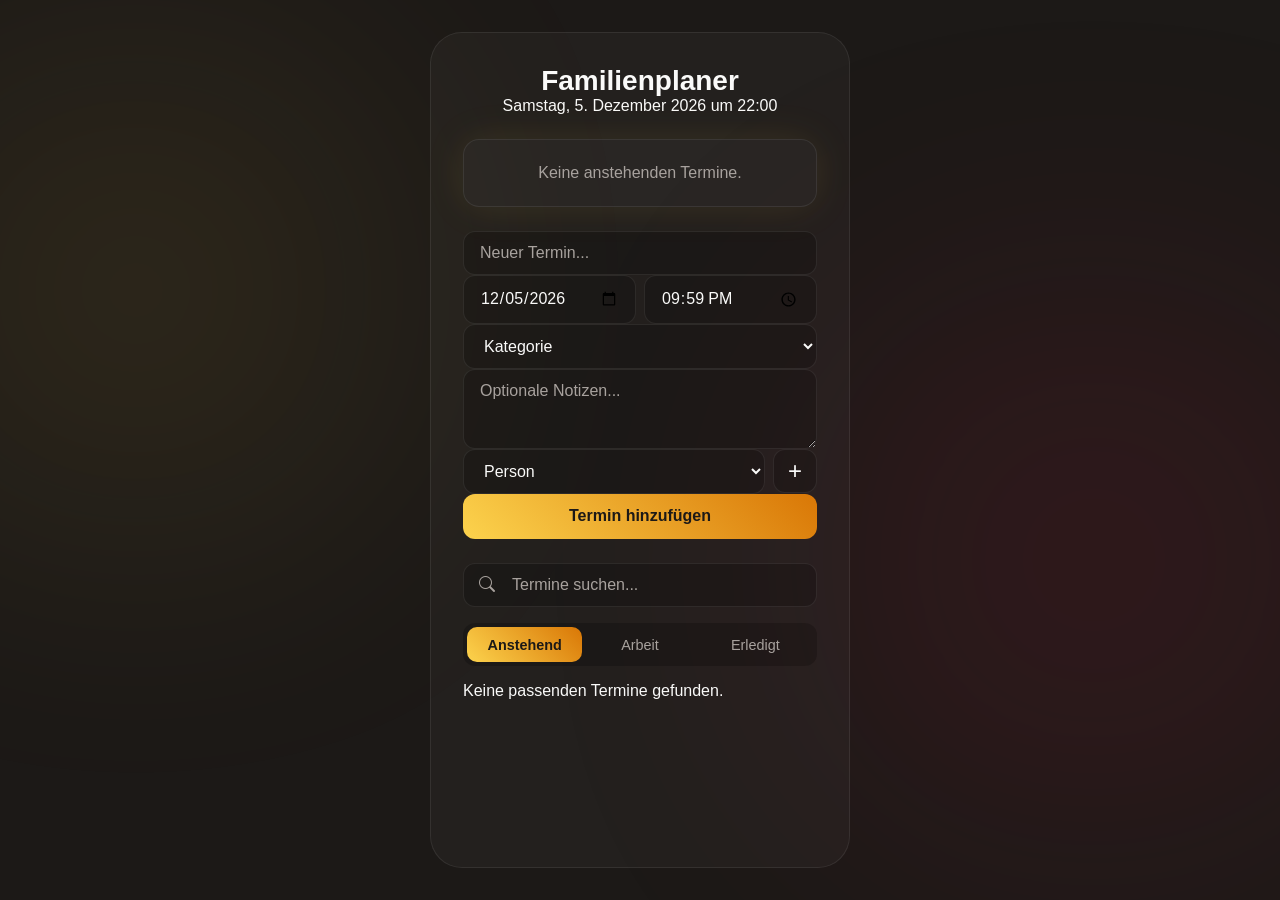
==== index.html @ 31a438f7 "Add updaet" ====
<!DOCTYPE html>
<html lang="de" dir="ltr">
<head>
    <meta charset="UTF-8">
    <meta name="viewport" content="width=device-width, initial-scale=1.0">
    <title>Familienplaner</title>
    <link rel="stylesheet" href="style.css">
    <link rel="preconnect" href="https://fonts.googleapis.com">
    <link rel="preconnect" href="https://fonts.gstatic.com" crossorigin>
    <link href="https://fonts.googleapis.com/css2?family=Almarai:wght@400;700&display=swap" rel="stylesheet">
    <link rel="manifest" href="manifest.json">
    <meta name="theme-color" content="#1c1917">
    <meta name="apple-mobile-web-app-title" content="Termine">
    <link rel="apple-touch-icon" sizes="180x180" href="icons/icon-180x180.png">
    <link rel="icon" sizes="192x192" href="icons/icon-192.png" type="image/png">
    <link rel="icon" sizes="512x512" href="icons/icon-512.png" type="image/png">
    <!-- Icons from Bootstrap Icons -->
    <link rel="stylesheet" href="https://cdn.jsdelivr.net/npm/bootstrap-icons@1.10.5/font/bootstrap-icons.css">
</head>
<body>
    <div class="blob-container">
        <div class="blob blob-gold"></div>
        <div class="blob blob-rose"></div>
    </div>

    <main class="container">
        <header>
            <h1>Familienplaner</h1>
            <div id="datetime"></div>
        </header>

        <section id="next-appointment-section" class="next-appointment-card">
            <!-- Next appointment will be dynamically inserted here -->
            <p>Keine anstehenden Termine.</p>
        </section>

        <section class="input-form-section">
            <form id="appointment-form">
                <div class="form-row">
                    <input type="text" id="appointment-title" placeholder="Neuer Termin..." required autocomplete="off">
                </div>
                <div class="form-row">
                    <input type="date" id="appointment-date" required>
                    <input type="time" id="appointment-time" required>
                </div>
                <div class="form-row">
                    <select id="appointment-category" required>
                        <option value="default" disabled selected>Kategorie</option>
                        <option value="doctor">Arzt</option>
                        <option value="school">Schule</option>
                        <option value="work">Arbeit</option>
                        <option value="leisure">Freizeit</option>
                        <option value="other">Sonstiges</option>
                    </select>
                </div>
                <div class="form-row">
                    <textarea id="appointment-notes" placeholder="Optionale Notizen..."></textarea>
                </div>
                <div class="form-row member-row">
                    <select id="family-member-select" required>
                        <option value="" disabled selected>Person</option>
                        <!-- Family members will be dynamically inserted here -->
                    </select>
                    <button type="button" id="add-member-btn" class="icon-btn">+</button>
                </div>
                <button type="submit" class="add-btn">Termin hinzufügen</button>
            </form>
            <form id="add-member-form" class="hidden">
                <input type="text" id="new-member-name" placeholder="Name der Person">
                <button type="submit">Hinzufügen</button>
                <button type="button" id="cancel-add-member">Abbrechen</button>
            </form>
        </section>

        <section class="list-section">
            <div class="search-wrapper">
                <i class="bi bi-search"></i>
                <input type="text" id="search-input" placeholder="Termine suchen..." autocomplete="off">
            </div>
            <div class="tabs">
                <button class="tab-btn active" data-tab="upcoming">Anstehend</button>
                <button class="tab-btn" data-tab="work">Arbeit</button>
                <button class="tab-btn" data-tab="completed">Erledigt</button>
            </div>
            <ul id="upcoming-list" class="appointment-list">
                <!-- Upcoming appointments will be dynamically inserted here -->
            </ul>
            <ul id="work-list" class="appointment-list hidden">
                <!-- Work appointments will be dynamically inserted here -->
            </ul>
            <ul id="completed-list" class="appointment-list hidden">
                <!-- Completed appointments will be dynamically inserted here -->
            </ul>
        </section>
    </main>

    <div id="appointment-details-modal" class="modal-overlay hidden">
        <div class="modal-content">
            <button id="modal-close-btn" class="modal-close-btn">&times;</button>
            <div id="modal-body">
                <!-- Appointment details will be injected here -->
            </div>
        </div>
    </div>

    <script src="app.js"></script>
</body>
</html>
---- style.css ----
:root {
    /* Color Palette */
    --background: #1c1917; /* Warm Charcoal / Stone 900 */
    --text-primary: #fafaf9; /* Cream White */
    --text-secondary: #a8a29e; /* Muted Stone */
    --glass-surface: rgba(255, 255, 255, 0.03);
    --glass-border: rgba(255, 255, 255, 0.08);
    --gold-start: #fcd34d;
    --gold-end: #d97706;
    --rose-color: #e11d48; /* Deep Rose for blob */

    /* Typography & Shapes */
    --font-family: 'Outfit', sans-serif;
    --main-radius: 32px;
    --inner-radius: 16px;
    --small-radius: 12px;
}

* {
    box-sizing: border-box;
    margin: 0;
    padding: 0;
}

body {
    font-family: var(--font-family);
    color: var(--text-primary);
    background-color: var(--background);
    display: flex;
    justify-content: center;
    align-items: flex-start;
    min-height: 100vh;
    padding: 2rem 1rem;
    overflow-x: hidden;
    direction: ltr;
}

/* Ambient Background Blobs */
.blob-container {
    position: fixed;
    top: 0;
    left: 0;
    width: 100%;
    height: 100%;
    z-index: -1;
    pointer-events: none;
    overflow: hidden;
}

.blob {
    position: absolute;
    border-radius: 50%;
    filter: blur(150px);
    opacity: 0.15;
    animation: move 30s infinite alternate;
}

.blob-gold {
    width: 400px;
    height: 400px;
    background: var(--gold-start);
    top: 10%;
    left: -5%;
    animation-delay: -5s;
}

.blob-rose {
    width: 500px;
    height: 500px;
    background: var(--rose-color);
    bottom: 10%;
    right: -5%;
    animation-delay: -15s;
}

@keyframes move {
    from {
        transform: translate(-100px, 50px) scale(1);
    }
    to {
        transform: translate(100px, -80px) scale(1.2);
    }
}

/* Main Container */
.container {
    width: 100%;
    max-width: 420px;
    height: calc(100vh - 4rem);
    background: var(--glass-surface);
    border: 1px solid var(--glass-border);
    border-radius: var(--main-radius);
    padding: 2rem;
    display: flex;
    flex-direction: column;
    gap: 1.5rem;
}

header {
    text-align: center;
}

header h1 {
    font-size: 1.75rem;
    font-weight: 700;
    color: var(--text-primary);
}

/* Next Appointment Card */
.next-appointment-card {
    background: var(--glass-surface);
    border: 1px solid var(--glass-border);
    border-radius: var(--inner-radius);
    padding: 1.5rem;
    text-align: center;
    box-shadow: 0 0 40px rgba(252, 211, 77, 0.1); /* Gold/Amber inner glow */
}

.next-appointment-card p {
    color: var(--text-secondary);
}

/* Input Form */
.input-form-section, .add-member-form {
    display: flex;
    flex-direction: column;
    gap: 1rem;
}

.form-row {
    display: flex;
    gap: 0.5rem;
}

input[type="text"],
input[type="date"],
input[type="time"],
select,
textarea {
    width: 100%;
    background: rgba(0, 0, 0, 0.2);
    border: 1px solid var(--glass-border);
    border-radius: var(--small-radius);
    padding: 0.75rem 1rem;
    color: var(--text-primary);
    font-family: var(--font-family);
    font-size: 1rem;
}

textarea {
    resize: vertical;
    min-height: 80px;
}

input::placeholder,
textarea::placeholder {
    color: var(--text-secondary);
}

input:focus, select:focus, textarea:focus {
    outline: none;
    border-color: var(--gold-start);
}

.member-row {
    align-items: center;
}

.icon-btn {
    flex-shrink: 0;
    width: 44px;
    height: 44px;
    border-radius: var(--small-radius);
    border: 1px solid var(--glass-border);
    background: rgba(0, 0, 0, 0.2);
    color: var(--text-primary);
    font-size: 1.5rem;
    cursor: pointer;
    transition: background 0.2s;
}

.icon-btn:hover {
    background: rgba(0, 0, 0, 0.4);
}

.add-btn {
    width: 100%;
    padding: 0.85rem;
    border: none;
    border-radius: var(--small-radius);
    background: linear-gradient(45deg, var(--gold-start), var(--gold-end));
    color: var(--background);
    font-family: var(--font-family);
    font-size: 1rem;
    font-weight: 700;
    cursor: pointer;
    transition: transform 0.2s;
}

.add-btn:hover {
    transform: scale(1.02);
}

#add-member-form {
    padding: 1rem;
    background: rgba(0,0,0,0.2);
    border-radius: var(--inner-radius);
}

/* Search Input */
.search-wrapper {
    position: relative;
    margin-bottom: 1rem;
}

.search-wrapper .bi-search {
    position: absolute;
    top: 50%;
    left: 1rem;
    transform: translateY(-50%);
    color: var(--text-secondary);
    pointer-events: none; /* Make icon non-interactive */
}

#search-input {
    padding-left: 3rem; /* Make space for the icon */
}

/* Tabs & Lists */
.tabs {
    display: flex;
    background: rgba(0, 0, 0, 0.2);
    border-radius: var(--small-radius);
    padding: 0.25rem;
}

.tab-btn {
    flex: 1;
    padding: 0.6rem;
    border: none;
    background: transparent;
    border-radius: 10px;
    color: var(--text-secondary);
    font-family: var(--font-family);
    font-size: 0.9rem;
    font-weight: 500;
    cursor: pointer;
    transition: all 0.3s;
}

.tab-btn.active {
    background: linear-gradient(45deg, var(--gold-start), var(--gold-end));
    color: var(--background);
    font-weight: 700;
}

.list-section {
    flex-grow: 1;
    display: flex;
    flex-direction: column;
    min-height: 0; /* Prevent flexbox overflow issues */
}

.appointment-list {
    list-style: none;
    padding: 0;
    margin-top: 1rem;
    display: flex;
    flex-direction: column;
    gap: 0.75rem;
    overflow-y: auto;
    padding-right: 0.5rem; /* Space for scrollbar */
}

/* Custom Scrollbar for Webkit Browsers */
.appointment-list::-webkit-scrollbar {
    width: 8px;
}

.appointment-list::-webkit-scrollbar-track {
    background: transparent;
}

.appointment-list::-webkit-scrollbar-thumb {
    background-color: var(--glass-border);
    border-radius: 10px;
}

.appointment-list::-webkit-scrollbar-thumb:hover {
    background-color: var(--text-secondary);
}

.appointment-item {
    display: flex;
    align-items: center;
    gap: 1rem;
    background: var(--glass-surface);
    border: 1px solid var(--glass-border);
    border-radius: var(--inner-radius);
    padding: 1rem;
}

.appointment-item .icon {
    font-size: 1.5rem;
    color: var(--gold-start);
}

.appointment-item .details {
    flex-grow: 1;
}

.appointment-item .title {
    font-weight: 700;
    color: var(--text-primary);
}

.appointment-item .meta {
    font-size: 0.85rem;
    color: var(--text-secondary);
}

.appointment-item .actions {
    display: flex;
    gap: 0.5rem;
}

.actions button {
    background: none;
    border: none;
    color: var(--text-secondary);
    font-size: 1.2rem;
    cursor: pointer;
    transition: color 0.2s;
}

.actions button:hover {
    color: var(--text-primary);
}

.actions .delete-btn:hover {
    color: var(--rose-color);
}

/* Modal Styles */
.modal-overlay {
    position: fixed;
    top: 0;
    left: 0;
    width: 100%;
    height: 100%;
    background: rgba(0, 0, 0, 0.6);
    display: flex;
    justify-content: center;
    align-items: center;
    z-index: 1000;
    backdrop-filter: blur(10px);
}

.modal-content {
    background: var(--glass-surface);
    border: 1px solid var(--glass-border);
    border-radius: var(--inner-radius);
    padding: 2rem;
    width: 90%;
    max-width: 400px;
    position: relative;
}

.modal-close-btn {
    position: absolute;
    top: 1rem;
    right: 1rem;
    background: none;
    border: none;
    color: var(--text-secondary);
    font-size: 1.8rem;
    line-height: 1;
    cursor: pointer;
}

#modal-body h3 {
    font-size: 1.5rem;
    margin-bottom: 1rem;
    color: var(--gold-start);
}

#modal-body p {
    margin-bottom: 0.75rem;
    color: var(--text-primary);
    line-height: 1.6;
}

#modal-body .meta-item {
    display: flex;
    align-items: center;
    gap: 0.75rem;
    margin-bottom: 0.5rem;
    color: var(--text-secondary);
}

#modal-body .meta-item i {
    color: var(--gold-start);
}


/* Utility Classes */
.hidden {
    display: none !important;
}
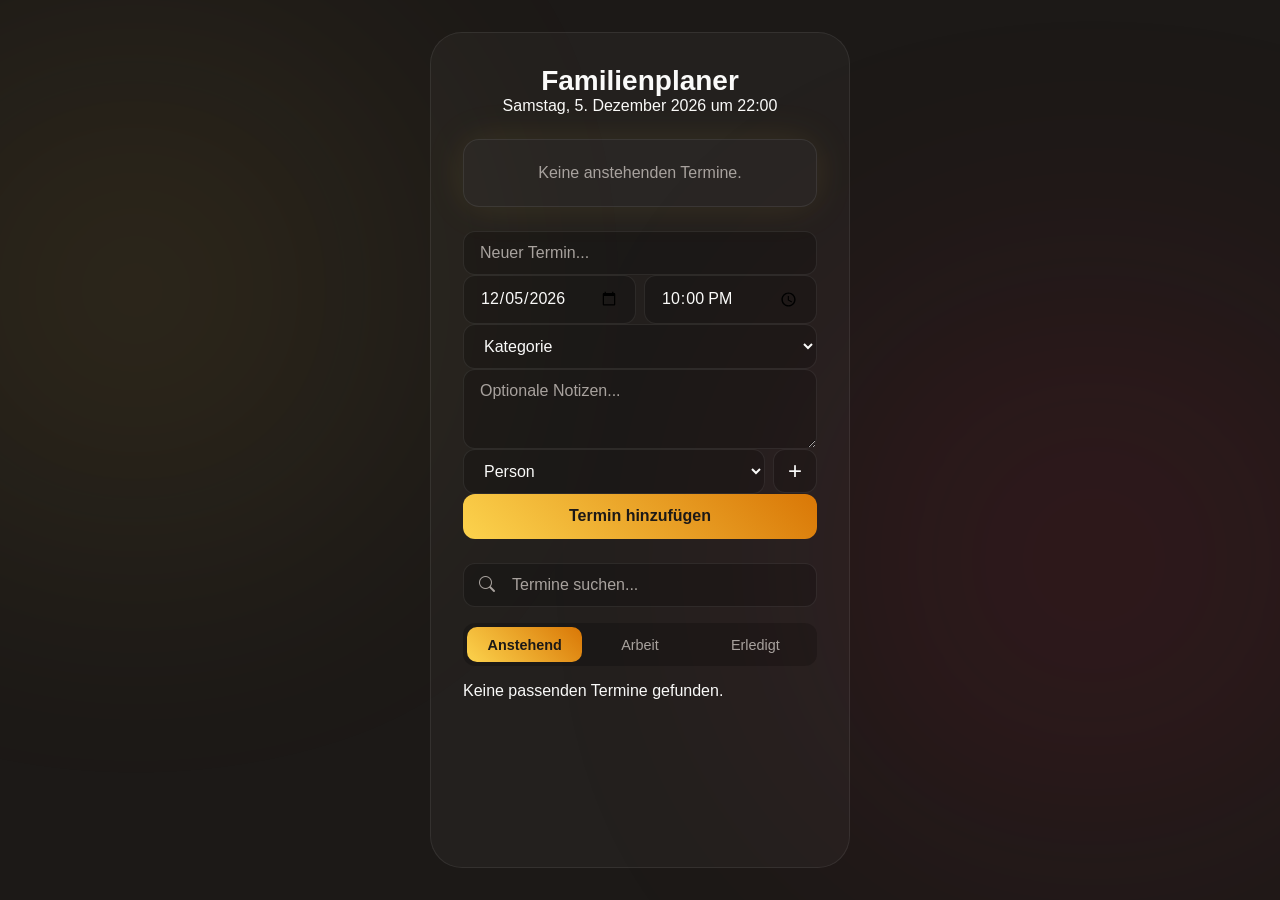
==== commit 082639bf: "updaet" ====
--- a/index.html
+++ b/index.html
@@ -100,6 +100,15 @@
             <div id="modal-body">
                 <!-- Appointment details will be injected here -->
             </div>
+            <div id="customer-details-section" class="hidden">
+              <h4>Kundeninformationen</h4>
+              <form id="customer-form">
+                  <input type="text" id="customer-name" placeholder="Kundenname" required>
+                  <input type="text" id="customer-address" placeholder="Adresse">
+                  <input type="tel" id="customer-phone" placeholder="Telefonnummer">
+                  <button type="submit">Speichern</button>
+              </form>
+          </div>
         </div>
     </div>
 
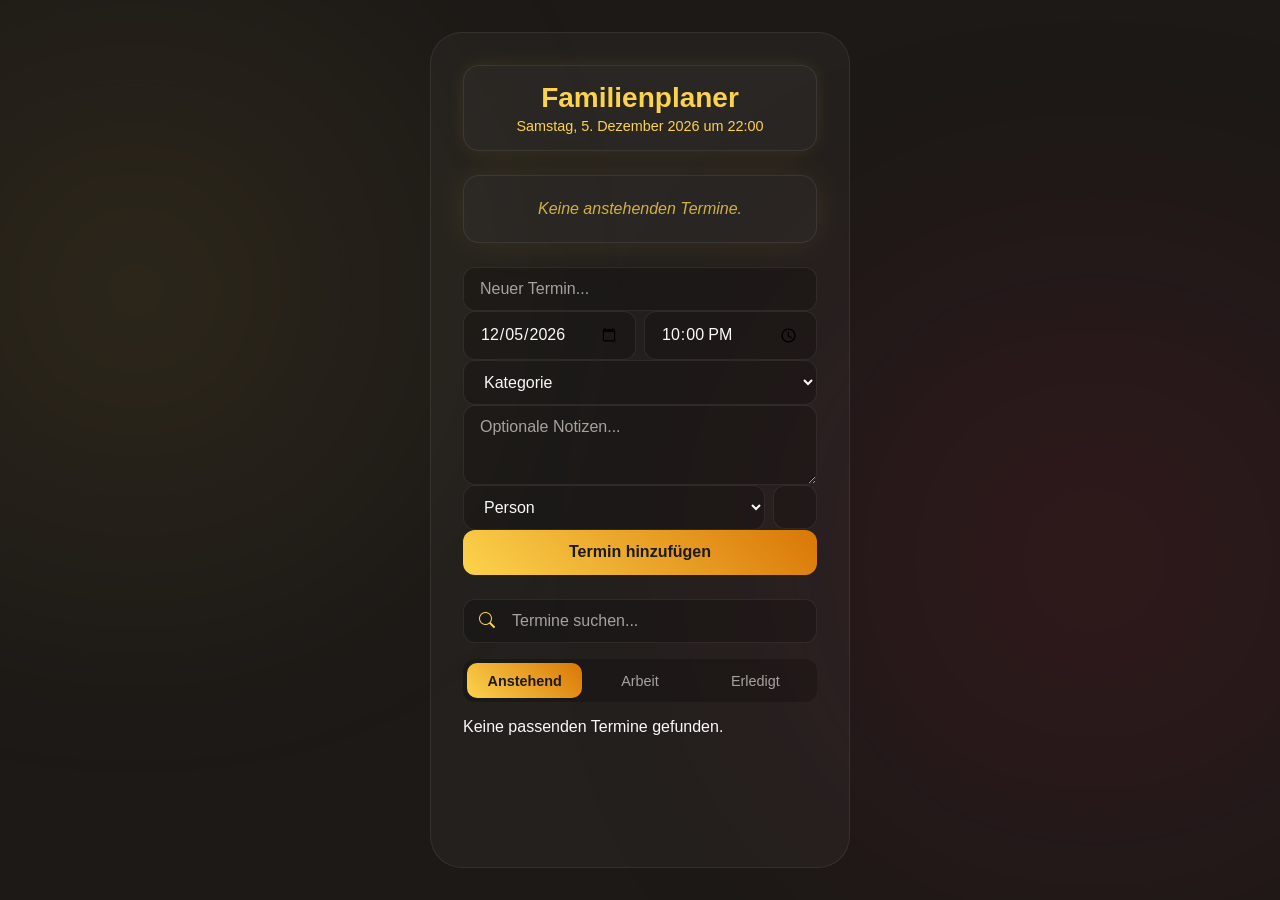
==== commit 31b33b24: "updaet" ====
--- a/index.html
+++ b/index.html
@@ -8,6 +8,7 @@
     <link rel="preconnect" href="https://fonts.googleapis.com">
     <link rel="preconnect" href="https://fonts.gstatic.com" crossorigin>
     <link href="https://fonts.googleapis.com/css2?family=Almarai:wght@400;700&display=swap" rel="stylesheet">
+    <link href="https://fonts.googleapis.com/css2?family=Great+Vibes&display=swap" rel="stylesheet">
     <link rel="manifest" href="manifest.json">
     <meta name="theme-color" content="#1c1917">
     <meta name="apple-mobile-web-app-title" content="Termine">
@@ -61,7 +62,21 @@
                         <option value="" disabled selected>Person</option>
                         <!-- Family members will be dynamically inserted here -->
                     </select>
-                    <button type="button" id="add-member-btn" class="icon-btn">+</button>
+                    <button type="button" id="add-member-btn" class="icon-btn"><img src="add.svg" alt="Add member"></button>
+                </div>
+                <div id="customer-details-section" class="hidden">
+                  <div class="form-row">
+                      <input type="text" id="customer-name" placeholder="الاسم">
+                  </div>
+                  <div class="form-row">
+                      <input type="text" id="customer-address" placeholder="العنوان">
+                  </div>
+                  <div class="form-row">
+                      <input type="tel" id="customer-phone" placeholder="الرقم">
+                  </div>
+                  <div class="form-row">
+                      <textarea id="customer-appointment-details" placeholder="تفاصيل الموعد"></textarea>
+                  </div>
                 </div>
                 <button type="submit" class="add-btn">Termin hinzufügen</button>
             </form>
@@ -96,19 +111,10 @@
 
     <div id="appointment-details-modal" class="modal-overlay hidden">
         <div class="modal-content">
-            <button id="modal-close-btn" class="modal-close-btn">&times;</button>
+            <button id="modal-close-btn" class="modal-close-btn"><img src="close.svg" alt="Close"></button>
             <div id="modal-body">
                 <!-- Appointment details will be injected here -->
             </div>
-            <div id="customer-details-section" class="hidden">
-              <h4>Kundeninformationen</h4>
-              <form id="customer-form">
-                  <input type="text" id="customer-name" placeholder="Kundenname" required>
-                  <input type="text" id="customer-address" placeholder="Adresse">
-                  <input type="tel" id="customer-phone" placeholder="Telefonnummer">
-                  <button type="submit">Speichern</button>
-              </form>
-          </div>
         </div>
     </div>
 
--- a/style.css
+++ b/style.css
@@ -98,12 +98,23 @@
 
 header {
     text-align: center;
+    background: var(--glass-surface);
+    border: 1px solid var(--glass-border);
+    border-radius: var(--inner-radius);
+    padding: 1rem;
+    box-shadow: 0 0 20px rgba(252, 211, 77, 0.1);
 }
 
 header h1 {
     font-size: 1.75rem;
     font-weight: 700;
-    color: var(--text-primary);
+    color: var(--gold-start);
+}
+
+#datetime {
+    color: var(--gold-start);
+    font-size: 0.9rem;
+    margin-top: 0.25rem;
 }
 
 /* Next Appointment Card */
@@ -114,10 +125,17 @@
     padding: 1.5rem;
     text-align: center;
     box-shadow: 0 0 40px rgba(252, 211, 77, 0.1); /* Gold/Amber inner glow */
+    font-style: italic;
+}
+
+.next-appointment-card h3 {
+    color: var(--gold-start);
+    margin-bottom: 0.5rem; /* Add some space below the title */
 }
 
 .next-appointment-card p {
-    color: var(--text-secondary);
+    color: var(--gold-start);
+    opacity: 0.8; /* Make it slightly less prominent */
 }
 
 /* Input Form */
@@ -173,7 +191,6 @@
     border-radius: var(--small-radius);
     border: 1px solid var(--glass-border);
     background: rgba(0, 0, 0, 0.2);
-    color: var(--text-primary);
     font-size: 1.5rem;
     cursor: pointer;
     transition: background 0.2s;
@@ -218,7 +235,7 @@
     top: 50%;
     left: 1rem;
     transform: translateY(-50%);
-    color: var(--text-secondary);
+    color: var(--gold-start);
     pointer-events: none; /* Make icon non-interactive */
 }
 
@@ -327,7 +344,7 @@
 .actions button {
     background: none;
     border: none;
-    color: var(--text-secondary);
+    color: var(--gold-start);
     font-size: 1.2rem;
     cursor: pointer;
     transition: color 0.2s;
@@ -372,7 +389,7 @@
     right: 1rem;
     background: none;
     border: none;
-    color: var(--text-secondary);
+    color: var(--gold-start);
     font-size: 1.8rem;
     line-height: 1;
     cursor: pointer;
@@ -402,6 +419,27 @@
     color: var(--gold-start);
 }
 
+#customer-details-section {
+    margin-top: 1rem;
+    padding: 1rem;
+    border: 1px solid var(--glass-border);
+    border-radius: var(--inner-radius);
+    display: flex;
+    flex-direction: column;
+    gap: 1rem;
+}
+
+.customer-details-modal {
+    margin-top: 1.5rem;
+    padding-top: 1rem;
+    border-top: 1px solid var(--glass-border);
+}
+
+.customer-details-modal h4 {
+    color: var(--gold-start);
+    margin-bottom: 1rem;
+}
+
 
 /* Utility Classes */
 .hidden {
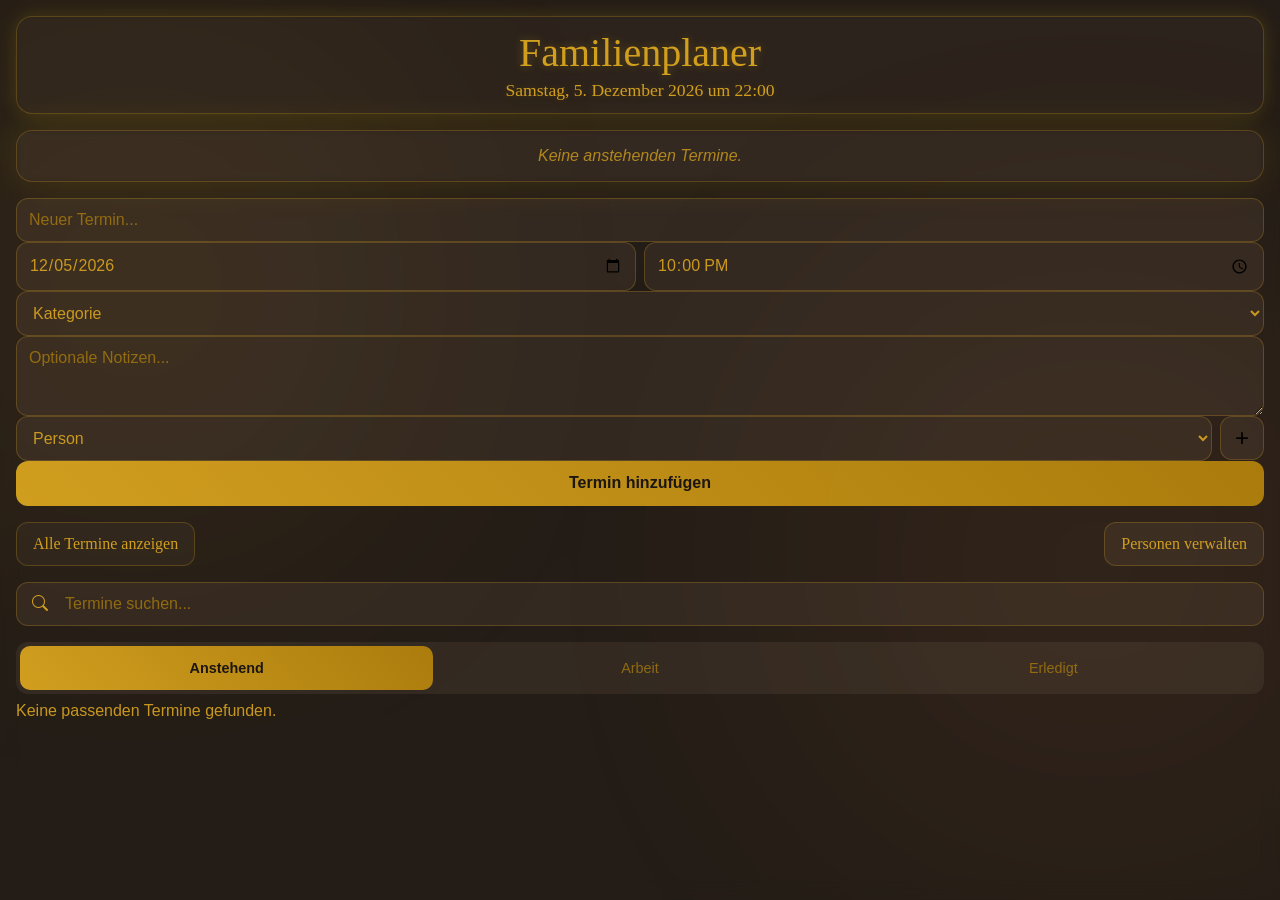
==== commit 891a6970: "Update SVG icons and related CSS styles" ====
--- a/index.html
+++ b/index.html
@@ -59,35 +59,52 @@
                 </div>
                 <div class="form-row member-row">
                     <select id="family-member-select" required>
-                        <option value="" disabled selected>Person</option>
+                        <option value="" disabled selected>Person auswählen</option>
                         <!-- Family members will be dynamically inserted here -->
                     </select>
-                    <button type="button" id="add-member-btn" class="icon-btn"><img src="add.svg" alt="Add member"></button>
+                    <button type="button" id="add-member-btn" class="icon-btn">+</button>
                 </div>
+
                 <div id="customer-details-section" class="hidden">
                   <div class="form-row">
-                      <input type="text" id="customer-name" placeholder="الاسم">
+                      <input type="text" id="customer-name" placeholder="Name">
                   </div>
                   <div class="form-row">
-                      <input type="text" id="customer-address" placeholder="العنوان">
+                      <input type="text" id="customer-address" placeholder="Adresse">
                   </div>
                   <div class="form-row">
-                      <input type="tel" id="customer-phone" placeholder="الرقم">
+                      <input type="tel" id="customer-phone" placeholder="Telefonnummer">
                   </div>
                   <div class="form-row">
-                      <textarea id="customer-appointment-details" placeholder="تفاصيل الموعد"></textarea>
+                      <textarea id="customer-appointment-details" placeholder="Termindetails"></textarea>
                   </div>
                 </div>
                 <button type="submit" class="add-btn">Termin hinzufügen</button>
             </form>
+            
             <form id="add-member-form" class="hidden">
-                <input type="text" id="new-member-name" placeholder="Name der Person">
-                <button type="submit">Hinzufügen</button>
-                <button type="button" id="cancel-add-member">Abbrechen</button>
+                <input type="text" id="new-member-name" placeholder="Name der Person" required>
+                <div class="form-row">
+                    <button type="submit" class="add-btn">Person hinzufügen</button>
+                    <button type="button" id="cancel-add-member" class="add-btn" style="background: var(--brown-glass); color: var(--text-primary);">Abbrechen</button>
+                </div>
             </form>
+            
+            <div id="members-list" class="members-list hidden">
+                <h3>Personen verwalten</h3>
+                <div id="members-container">
+                    <!-- Members will be dynamically inserted here -->
+                </div>
+                <button type="button" id="manage-members-btn" class="add-btn" style="background: var(--brown-glass); color: var(--text-primary); margin-top: 0.5rem;">Schließen</button>
+            </div>
+
         </section>
 
         <section class="list-section">
+            <div style="display: flex; justify-content: space-between; align-items: center; margin-bottom: 1rem; gap: 0.5rem;">
+                <a href="appointments.html" class="nav-btn">Alle Termine anzeigen</a>
+                <button id="show-members-btn" class="nav-btn" style="background: var(--brown-glass);">Personen verwalten</button>
+            </div>
             <div class="search-wrapper">
                 <i class="bi bi-search"></i>
                 <input type="text" id="search-input" placeholder="Termine suchen..." autocomplete="off">
@@ -118,6 +135,8 @@
         </div>
     </div>
 
+    <script src="navigation.js"></script>
+    <script src="members.js"></script>
     <script src="app.js"></script>
 </body>
 </html>
--- a/style.css
+++ b/style.css
@@ -1,13 +1,14 @@
 :root {
-    /* Color Palette */
-    --background: #1c1917; /* Warm Charcoal / Stone 900 */
-    --text-primary: #fafaf9; /* Cream White */
-    --text-secondary: #a8a29e; /* Muted Stone */
-    --glass-surface: rgba(255, 255, 255, 0.03);
-    --glass-border: rgba(255, 255, 255, 0.08);
-    --gold-start: #fcd34d;
-    --gold-end: #d97706;
-    --rose-color: #e11d48; /* Deep Rose for blob */
+    /* Color Palette - Calm Brown & Darker Golden Glass */
+    --background: #1c1612; /* Soft Dark Brown */
+    --text-primary: rgba(218, 165, 32, 0.9); /* Darker Golden Glass Text */
+    --text-secondary: rgba(184, 134, 11, 0.7); /* Dark Golden Rod Glass */
+    --glass-surface: rgba(139, 117, 93, 0.08); /* Calm Brown Glass */
+    --glass-border: rgba(218, 165, 32, 0.25); /* Darker Golden Border */
+    --gold-start: rgba(218, 165, 32, 0.95); /* Darker Golden Glass */
+    --gold-end: rgba(184, 134, 11, 0.9); /* Dark Golden Rod Glass */
+    --brown-glass: rgba(139, 117, 93, 0.15); /* Soft Brown Glass */
+    --rose-color: rgba(205, 133, 63, 0.8); /* Peru Glass */
 
     /* Typography & Shapes */
     --font-family: 'Outfit', sans-serif;
@@ -26,13 +27,22 @@
     font-family: var(--font-family);
     color: var(--text-primary);
     background-color: var(--background);
-    display: flex;
-    justify-content: center;
-    align-items: flex-start;
-    min-height: 100vh;
-    padding: 2rem 1rem;
-    overflow-x: hidden;
+    margin: 0;
+    padding: 0;
+    width: 100vw;
+    height: 100vh;
+    height: 100dvh; /* Dynamic viewport height */
+    overflow: hidden;
     direction: ltr;
+    position: fixed;
+    top: 0;
+    left: 0;
+    -webkit-user-select: none;
+    user-select: none;
+    -webkit-touch-callout: none;
+    -webkit-tap-highlight-color: transparent;
+    -webkit-font-smoothing: antialiased;
+    -moz-osx-font-smoothing: grayscale;
 }
 
 /* Ambient Background Blobs */
@@ -82,18 +92,28 @@
     }
 }
 
-/* Main Container */
+/* Main Container - Mobile Home Screen Optimized */
 .container {
-    width: 100%;
-    max-width: 420px;
-    height: calc(100vh - 4rem);
+    width: 100vw;
+    height: 100vh;
+    height: 100dvh; /* Dynamic viewport height for mobile */
     background: var(--glass-surface);
-    border: 1px solid var(--glass-border);
-    border-radius: var(--main-radius);
-    padding: 2rem;
+    border: none;
+    border-radius: 0;
+    padding: env(safe-area-inset-top, 1rem) 1rem env(safe-area-inset-bottom, 1rem) 1rem;
     display: flex;
     flex-direction: column;
-    gap: 1.5rem;
+    gap: 1rem;
+    backdrop-filter: blur(10px);
+    position: fixed;
+    top: 0;
+    left: 0;
+    overflow: hidden;
+    box-sizing: border-box;
+    -webkit-user-select: none;
+    user-select: none;
+    -webkit-touch-callout: none;
+    -webkit-tap-highlight-color: transparent;
 }
 
 header {
@@ -101,20 +121,44 @@
     background: var(--glass-surface);
     border: 1px solid var(--glass-border);
     border-radius: var(--inner-radius);
-    padding: 1rem;
-    box-shadow: 0 0 20px rgba(252, 211, 77, 0.1);
+    padding: 0.75rem;
+    box-shadow: 0 0 20px rgba(255, 215, 0, 0.15);
+    position: relative;
+    flex-shrink: 0;
+}
+
+.back-btn {
+    position: absolute;
+    left: 1rem;
+    top: 50%;
+    transform: translateY(-50%);
+    background: none;
+    border: none;
+    color: var(--gold-start);
+    font-size: 1.5rem;
+    cursor: pointer;
+    transition: color 0.2s;
+}
+
+.back-btn:hover {
+    color: var(--text-primary);
 }
 
 header h1 {
-    font-size: 1.75rem;
-    font-weight: 700;
-    color: var(--gold-start);
+    font-family: "Bickham Script Pro", 'Great Vibes', cursive;
+    font-size: clamp(1.8rem, 5vw, 2.5rem);
+    font-weight: 400;
+    color: var(--gold-start);
+    text-shadow: 0 0 10px rgba(218, 165, 32, 0.3);
+    margin: 0;
 }
 
 #datetime {
-    color: var(--gold-start);
-    font-size: 0.9rem;
+    font-family: 'Great Vibes', cursive;
+    color: var(--gold-start);
+    font-size: clamp(0.9rem, 3vw, 1.1rem);
     margin-top: 0.25rem;
+    text-shadow: 0 0 8px rgba(218, 165, 32, 0.2);
 }
 
 /* Next Appointment Card */
@@ -122,15 +166,49 @@
     background: var(--glass-surface);
     border: 1px solid var(--glass-border);
     border-radius: var(--inner-radius);
-    padding: 1.5rem;
+    padding: 1rem;
     text-align: center;
-    box-shadow: 0 0 40px rgba(252, 211, 77, 0.1); /* Gold/Amber inner glow */
+    box-shadow: 0 0 40px rgba(255, 215, 0, 0.12);
     font-style: italic;
+    backdrop-filter: blur(5px);
+    cursor: pointer;
+    transition: transform 0.2s;
+    flex-shrink: 0;
+}
+
+.next-appointment-card:hover {
+    transform: scale(1.02);
+}
+
+/* Navigation Button */
+.nav-btn {
+    background: var(--glass-surface);
+    border: 1px solid var(--glass-border);
+    border-radius: var(--small-radius);
+    padding: 0.75rem 1rem;
+    color: var(--gold-start);
+    font-family: "Bickham Script Pro", 'Great Vibes', cursive;
+    font-size: 1rem;
+    cursor: pointer;
+    transition: all 0.2s;
+    text-decoration: none;
+    display: inline-block;
+    text-align: center;
+}
+
+.nav-btn:hover {
+    background: var(--brown-glass);
+    transform: scale(1.02);
+}
+
+.next-appointment-card:hover {
+    transform: scale(1.02);
 }
 
 .next-appointment-card h3 {
     color: var(--gold-start);
     margin-bottom: 0.5rem; /* Add some space below the title */
+    text-shadow: 0 0 8px rgba(218, 165, 32, 0.2);
 }
 
 .next-appointment-card p {
@@ -142,7 +220,8 @@
 .input-form-section, .add-member-form {
     display: flex;
     flex-direction: column;
-    gap: 1rem;
+    gap: 0.75rem;
+    flex-shrink: 0;
 }
 
 .form-row {
@@ -156,13 +235,14 @@
 select,
 textarea {
     width: 100%;
-    background: rgba(0, 0, 0, 0.2);
+    background: var(--brown-glass);
     border: 1px solid var(--glass-border);
     border-radius: var(--small-radius);
-    padding: 0.75rem 1rem;
+    padding: 0.75rem;
     color: var(--text-primary);
     font-family: var(--font-family);
-    font-size: 1rem;
+    font-size: clamp(0.9rem, 4vw, 1rem);
+    box-sizing: border-box;
 }
 
 textarea {
@@ -180,25 +260,7 @@
     border-color: var(--gold-start);
 }
 
-.member-row {
-    align-items: center;
-}
-
-.icon-btn {
-    flex-shrink: 0;
-    width: 44px;
-    height: 44px;
-    border-radius: var(--small-radius);
-    border: 1px solid var(--glass-border);
-    background: rgba(0, 0, 0, 0.2);
-    font-size: 1.5rem;
-    cursor: pointer;
-    transition: background 0.2s;
-}
-
-.icon-btn:hover {
-    background: rgba(0, 0, 0, 0.4);
-}
+
 
 .add-btn {
     width: 100%;
@@ -218,11 +280,100 @@
     transform: scale(1.02);
 }
 
+/* Member Management */
+.member-row {
+    align-items: center;
+}
+
+.icon-btn {
+    flex-shrink: 0;
+    width: 44px;
+    height: 44px;
+    border-radius: var(--small-radius);
+    border: 1px solid var(--glass-border);
+    background: var(--brown-glass);
+    font-size: 1.5rem;
+    cursor: pointer;
+    transition: background 0.2s;
+    display: flex;
+    align-items: center;
+    justify-content: center;
+}
+
+.icon-btn:hover {
+    background: rgba(139, 117, 93, 0.4);
+    box-shadow: 0 0 10px rgba(218, 165, 32, 0.1);
+}
+
 #add-member-form {
     padding: 1rem;
-    background: rgba(0,0,0,0.2);
+    background: var(--brown-glass);
     border-radius: var(--inner-radius);
-}
+    margin-top: 0.5rem;
+}
+
+.members-list {
+    background: var(--glass-surface);
+    border: 1px solid var(--glass-border);
+    border-radius: var(--inner-radius);
+    padding: 1rem;
+    margin-top: 1rem;
+}
+
+.members-list h3 {
+    color: var(--gold-start);
+    font-family: "Bickham Script Pro", 'Great Vibes', cursive;
+    font-size: 1.2rem;
+    margin-bottom: 0.75rem;
+    text-shadow: 0 0 5px rgba(218, 165, 32, 0.15);
+}
+
+.member-item {
+    display: flex;
+    align-items: center;
+    justify-content: space-between;
+    padding: 0.5rem;
+    margin-bottom: 0.5rem;
+    background: rgba(218, 165, 32, 0.05);
+    border-radius: var(--small-radius);
+    transition: background 0.2s;
+}
+
+.member-item:hover {
+    background: rgba(218, 165, 32, 0.1);
+}
+
+.member-name {
+    color: var(--text-primary);
+    font-weight: 500;
+}
+
+.member-actions {
+    display: flex;
+    gap: 0.25rem;
+}
+
+.member-actions button {
+    background: none;
+    border: none;
+    color: var(--gold-start);
+    font-size: 1rem;
+    cursor: pointer;
+    padding: 0.25rem;
+    border-radius: 4px;
+    transition: all 0.2s;
+}
+
+.member-actions button:hover {
+    background: var(--brown-glass);
+    color: var(--text-primary);
+}
+
+.member-actions .delete-btn:hover {
+    color: var(--rose-color);
+}
+
+
 
 /* Search Input */
 .search-wrapper {
@@ -246,23 +397,27 @@
 /* Tabs & Lists */
 .tabs {
     display: flex;
-    background: rgba(0, 0, 0, 0.2);
+    background: var(--brown-glass);
     border-radius: var(--small-radius);
     padding: 0.25rem;
-}
+    flex-shrink: 0;
+}
+
+
 
 .tab-btn {
     flex: 1;
-    padding: 0.6rem;
+    padding: 0.75rem 0.5rem;
     border: none;
     background: transparent;
     border-radius: 10px;
     color: var(--text-secondary);
     font-family: var(--font-family);
-    font-size: 0.9rem;
+    font-size: clamp(0.8rem, 3.5vw, 0.9rem);
     font-weight: 500;
     cursor: pointer;
     transition: all 0.3s;
+    min-height: 44px;
 }
 
 .tab-btn.active {
@@ -272,21 +427,30 @@
 }
 
 .list-section {
-    flex-grow: 1;
+    flex: 1;
     display: flex;
     flex-direction: column;
-    min-height: 0; /* Prevent flexbox overflow issues */
+    min-height: 0;
+    overflow: hidden;
+}
+
+
+
+.list-section.full-height {
+    flex: 1;
+    height: auto;
 }
 
 .appointment-list {
     list-style: none;
     padding: 0;
-    margin-top: 1rem;
+    margin: 0.5rem 0 0 0;
     display: flex;
     flex-direction: column;
-    gap: 0.75rem;
+    gap: 0.5rem;
     overflow-y: auto;
-    padding-right: 0.5rem; /* Space for scrollbar */
+    flex: 1;
+    -webkit-overflow-scrolling: touch;
 }
 
 /* Custom Scrollbar for Webkit Browsers */
@@ -310,11 +474,12 @@
 .appointment-item {
     display: flex;
     align-items: center;
-    gap: 1rem;
+    gap: 0.75rem;
     background: var(--glass-surface);
     border: 1px solid var(--glass-border);
     border-radius: var(--inner-radius);
-    padding: 1rem;
+    padding: 0.75rem;
+    min-height: 60px;
 }
 
 .appointment-item .icon {
@@ -327,8 +492,11 @@
 }
 
 .appointment-item .title {
-    font-weight: 700;
-    color: var(--text-primary);
+    font-family: "Bickham Script Pro", 'Great Vibes', cursive;
+    font-weight: 400;
+    font-size: 1rem;
+    color: var(--text-primary);
+    text-shadow: 0 0 5px rgba(218, 165, 32, 0.15);
 }
 
 .appointment-item .meta {
@@ -399,6 +567,7 @@
     font-size: 1.5rem;
     margin-bottom: 1rem;
     color: var(--gold-start);
+    text-shadow: 0 0 8px rgba(255, 215, 0, 0.2);
 }
 
 #modal-body p {
@@ -441,6 +610,42 @@
 }
 
 
+/* Mobile Home Screen & PWA Optimizations */
+@media (display-mode: standalone) {
+    body {
+        padding-top: env(safe-area-inset-top);
+        padding-bottom: env(safe-area-inset-bottom);
+    }
+}
+
+/* Prevent zoom on inputs */
+input, select, textarea {
+    font-size: 16px !important;
+}
+
+/* Touch optimizations */
+* {
+    -webkit-tap-highlight-color: transparent;
+    -webkit-touch-callout: none;
+}
+
+button, .icon-btn, .tab-btn, .add-btn {
+    -webkit-tap-highlight-color: rgba(255, 215, 0, 0.1);
+    touch-action: manipulation;
+}
+
+/* Prevent pull-to-refresh */
+body {
+    overscroll-behavior: none;
+}
+
+/* Status bar styling for iOS */
+@supports (-webkit-appearance: none) {
+    .container {
+        padding-top: max(env(safe-area-inset-top), 1rem);
+    }
+}
+
 /* Utility Classes */
 .hidden {
     display: none !important;
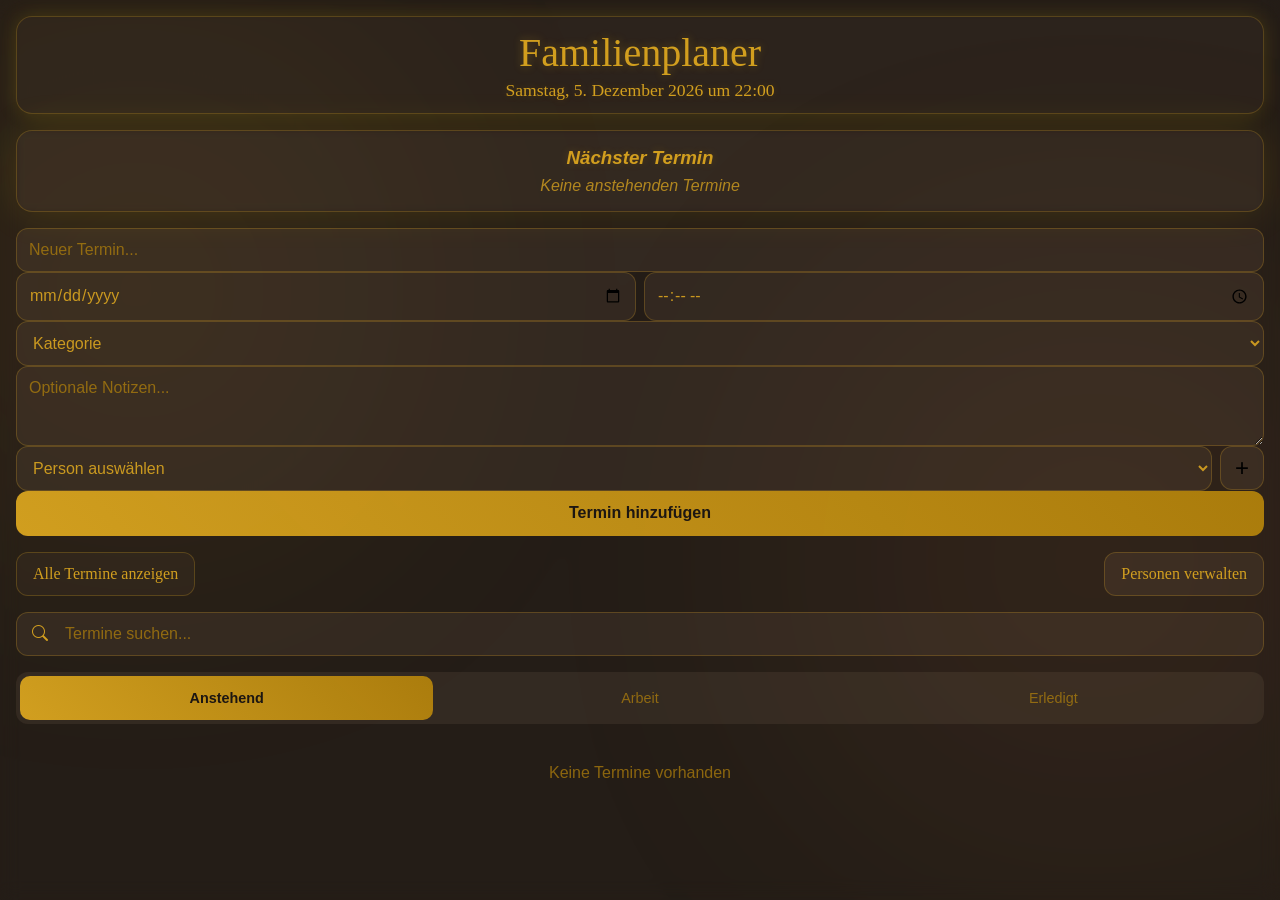
==== commit 68cef791: "update features" ====
--- a/index.html
+++ b/index.html
@@ -13,8 +13,9 @@
     <meta name="theme-color" content="#1c1917">
     <meta name="apple-mobile-web-app-title" content="Termine">
     <link rel="apple-touch-icon" sizes="180x180" href="icons/icon-180x180.png">
-    <link rel="icon" sizes="192x192" href="icons/icon-192.png" type="image/png">
-    <link rel="icon" sizes="512x512" href="icons/icon-512.png" type="image/png">
+    <link rel="icon" sizes="192x192" href="icons/icon-192x192.png" type="image/png">
+    <link rel="icon" sizes="512x512" href="icons/icon-512x512.png" type="image/png">
+    <link rel="shortcut icon" href="icons/icon-192x192.png">
     <!-- Icons from Bootstrap Icons -->
     <link rel="stylesheet" href="https://cdn.jsdelivr.net/npm/bootstrap-icons@1.10.5/font/bootstrap-icons.css">
 </head>
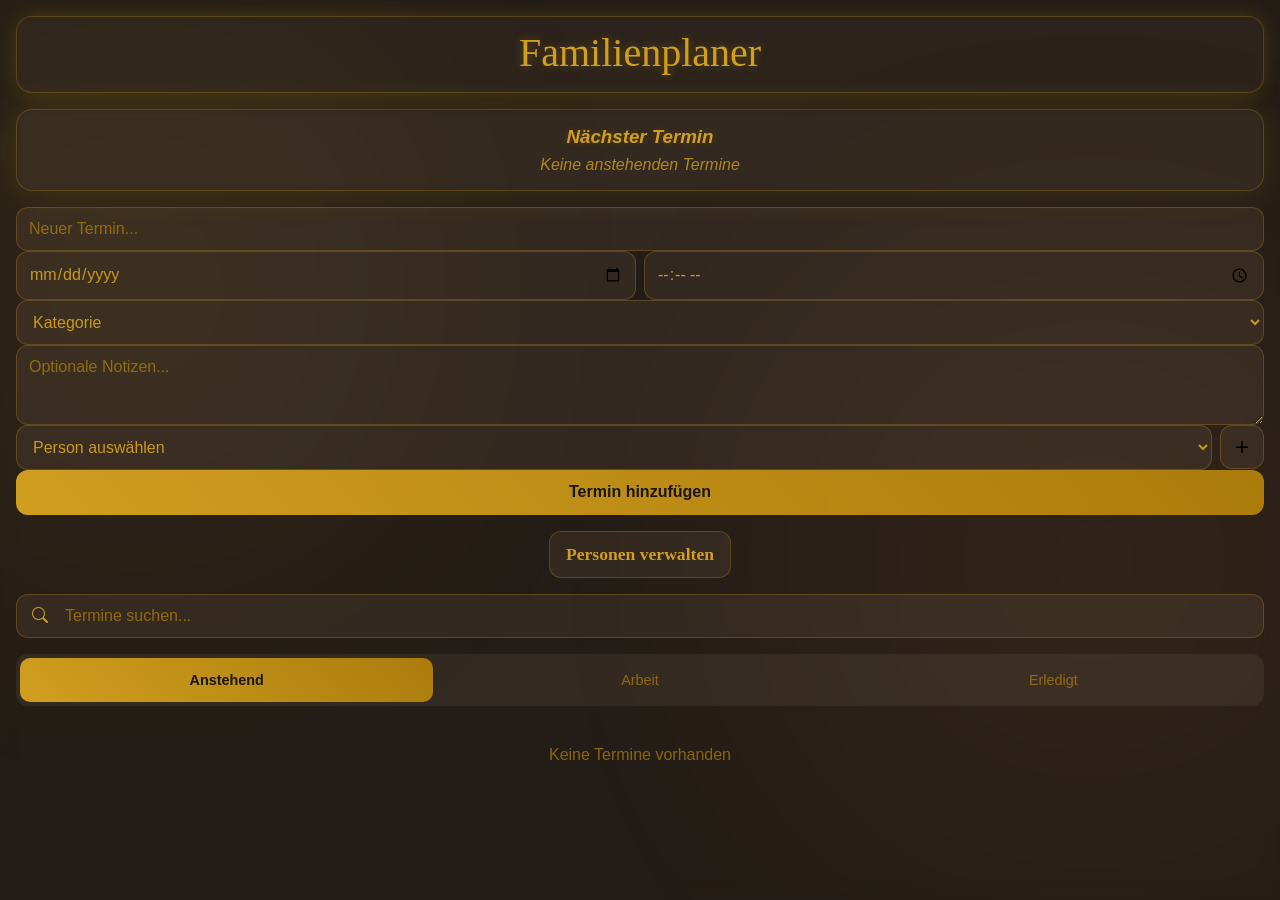
==== commit dfee1cc2: "up" ====
--- a/index.html
+++ b/index.html
@@ -10,12 +10,12 @@
     <link href="https://fonts.googleapis.com/css2?family=Almarai:wght@400;700&display=swap" rel="stylesheet">
     <link href="https://fonts.googleapis.com/css2?family=Great+Vibes&display=swap" rel="stylesheet">
     <link rel="manifest" href="manifest.json">
-    <meta name="theme-color" content="#1c1917">
+    <meta name="theme-color" content="#daa520">
     <meta name="apple-mobile-web-app-title" content="Termine">
-    <link rel="apple-touch-icon" sizes="180x180" href="icons/icon-180x180.png">
-    <link rel="icon" sizes="192x192" href="icons/icon-192x192.png" type="image/png">
-    <link rel="icon" sizes="512x512" href="icons/icon-512x512.png" type="image/png">
-    <link rel="shortcut icon" href="icons/icon-192x192.png">
+    <link rel="apple-touch-icon" sizes="180x180" href="./icons/icon-180x180.png">
+    <link rel="icon" sizes="192x192" href="./icons/icon-192x192.png" type="image/png">
+    <link rel="icon" sizes="512x512" href="./icons/icon-512x512.png" type="image/png">
+    <link rel="shortcut icon" href="./icons/icon-192x192.png">
     <!-- Icons from Bootstrap Icons -->
     <link rel="stylesheet" href="https://cdn.jsdelivr.net/npm/bootstrap-icons@1.10.5/font/bootstrap-icons.css">
 </head>
@@ -66,19 +66,16 @@
                     <button type="button" id="add-member-btn" class="icon-btn">+</button>
                 </div>
 
-                <div id="customer-details-section" class="hidden">
-                  <div class="form-row">
-                      <input type="text" id="customer-name" placeholder="Name">
-                  </div>
-                  <div class="form-row">
-                      <input type="text" id="customer-address" placeholder="Adresse">
-                  </div>
-                  <div class="form-row">
-                      <input type="tel" id="customer-phone" placeholder="Telefonnummer">
-                  </div>
-                  <div class="form-row">
-                      <textarea id="customer-appointment-details" placeholder="Termindetails"></textarea>
-                  </div>
+                <div id="work-details" class="work-details hidden">
+                    <div class="form-row">
+                        <input type="text" id="customer-name" placeholder="Kundenname" autocomplete="off">
+                    </div>
+                    <div class="form-row">
+                        <input type="tel" id="customer-phone" placeholder="Telefonnummer" autocomplete="off">
+                    </div>
+                    <div class="form-row">
+                        <input type="text" id="customer-address" placeholder="Adresse" autocomplete="off">
+                    </div>
                 </div>
                 <button type="submit" class="add-btn">Termin hinzufügen</button>
             </form>
@@ -102,9 +99,8 @@
         </section>
 
         <section class="list-section">
-            <div style="display: flex; justify-content: space-between; align-items: center; margin-bottom: 1rem; gap: 0.5rem;">
-                <a href="appointments.html" class="nav-btn">Alle Termine anzeigen</a>
-                <button id="show-members-btn" class="nav-btn" style="background: var(--brown-glass);">Personen verwalten</button>
+            <div style="display: flex; justify-content: center; align-items: center; margin-bottom: 1rem; gap: 0.5rem;">
+                <button id="show-members-btn" class="nav-btn" style="background: var(--brown-glass); font-size: 1.1rem; font-weight: 600;">Personen verwalten</button>
             </div>
             <div class="search-wrapper">
                 <i class="bi bi-search"></i>
@@ -129,14 +125,13 @@
 
     <div id="appointment-details-modal" class="modal-overlay hidden">
         <div class="modal-content">
-            <button id="modal-close-btn" class="modal-close-btn"><img src="close.svg" alt="Close"></button>
+            <button id="modal-close-btn" class="modal-close-btn">×</button>
             <div id="modal-body">
                 <!-- Appointment details will be injected here -->
             </div>
         </div>
     </div>
 
-    <script src="navigation.js"></script>
     <script src="members.js"></script>
     <script src="app.js"></script>
 </body>
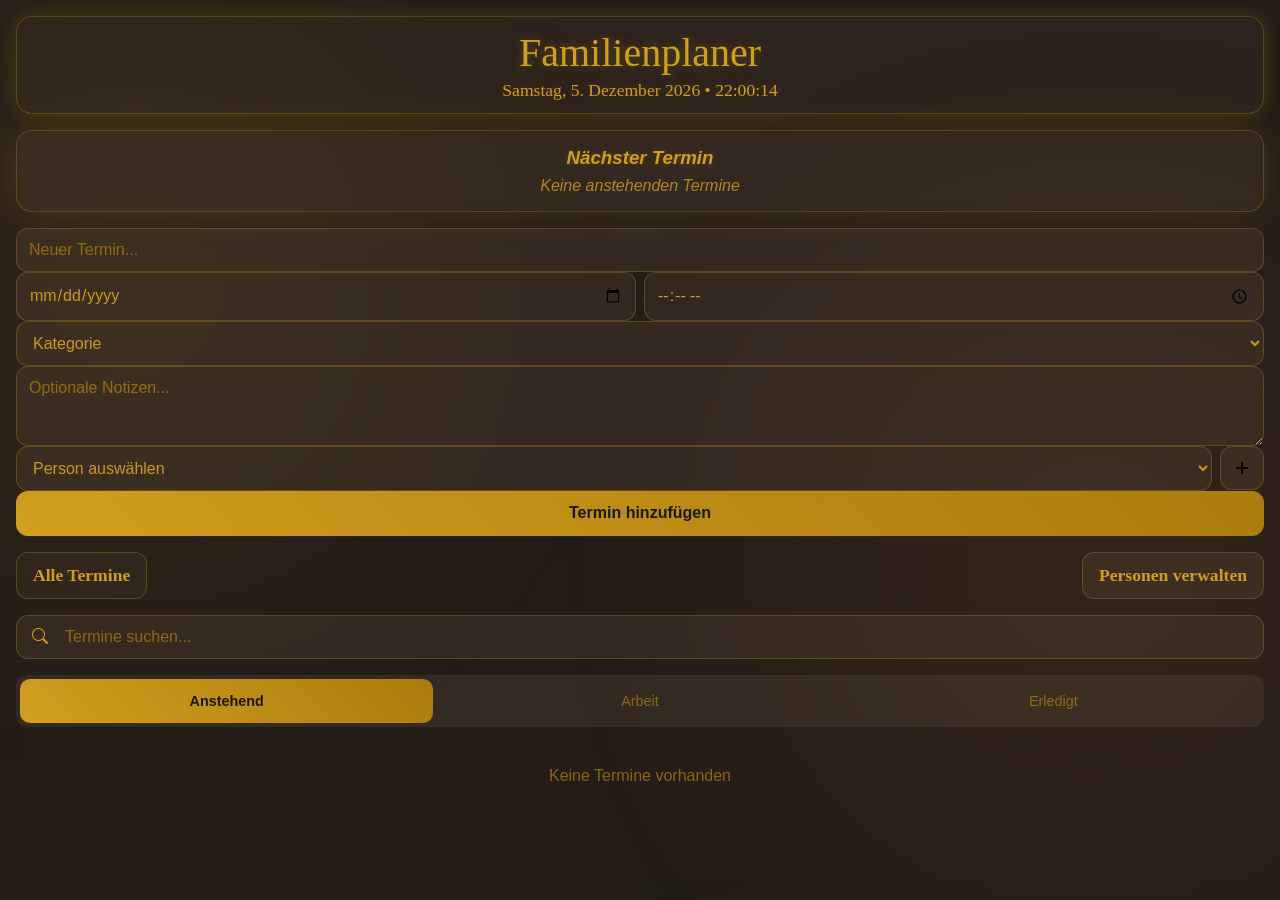
==== commit a8150234: "up" ====
--- a/index.html
+++ b/index.html
@@ -4,12 +4,12 @@
     <meta charset="UTF-8">
     <meta name="viewport" content="width=device-width, initial-scale=1.0">
     <title>Familienplaner</title>
-    <link rel="stylesheet" href="style.css">
+    <link rel="stylesheet" href="./style.css">
     <link rel="preconnect" href="https://fonts.googleapis.com">
     <link rel="preconnect" href="https://fonts.gstatic.com" crossorigin>
     <link href="https://fonts.googleapis.com/css2?family=Almarai:wght@400;700&display=swap" rel="stylesheet">
     <link href="https://fonts.googleapis.com/css2?family=Great+Vibes&display=swap" rel="stylesheet">
-    <link rel="manifest" href="manifest.json">
+    <link rel="manifest" href="./manifest.json">
     <meta name="theme-color" content="#daa520">
     <meta name="apple-mobile-web-app-title" content="Termine">
     <link rel="apple-touch-icon" sizes="180x180" href="./icons/icon-180x180.png">
@@ -58,13 +58,6 @@
                 <div class="form-row">
                     <textarea id="appointment-notes" placeholder="Optionale Notizen..."></textarea>
                 </div>
-                <div class="form-row member-row">
-                    <select id="family-member-select" required>
-                        <option value="" disabled selected>Person auswählen</option>
-                        <!-- Family members will be dynamically inserted here -->
-                    </select>
-                    <button type="button" id="add-member-btn" class="icon-btn">+</button>
-                </div>
 
                 <div id="work-details" class="work-details hidden">
                     <div class="form-row">
@@ -76,6 +69,18 @@
                     <div class="form-row">
                         <input type="text" id="customer-address" placeholder="Adresse" autocomplete="off">
                     </div>
+                    <div class="form-row">
+                        <input type="text" id="customer-postal-code" placeholder="Postleitzahl" autocomplete="off">
+                        <input type="text" id="customer-city" placeholder="Stadt" autocomplete="off">
+                    </div>
+                </div>
+
+                <div class="form-row member-row">
+                    <select id="family-member-select" required>
+                        <option value="" disabled selected>Person auswählen</option>
+                        <!-- Family members will be dynamically inserted here -->
+                    </select>
+                    <button type="button" id="add-member-btn" class="icon-btn">+</button>
                 </div>
                 <button type="submit" class="add-btn">Termin hinzufügen</button>
             </form>
@@ -99,7 +104,8 @@
         </section>
 
         <section class="list-section">
-            <div style="display: flex; justify-content: center; align-items: center; margin-bottom: 1rem; gap: 0.5rem;">
+            <div style="display: flex; justify-content: space-between; align-items: center; margin-bottom: 1rem; gap: 0.5rem;">
+                <button id="show-all-appointments-btn" class="nav-btn" style="font-size: 1.1rem; font-weight: 600;">Alle Termine</button>
                 <button id="show-members-btn" class="nav-btn" style="background: var(--brown-glass); font-size: 1.1rem; font-weight: 600;">Personen verwalten</button>
             </div>
             <div class="search-wrapper">
@@ -132,7 +138,31 @@
         </div>
     </div>
 
-    <script src="members.js"></script>
-    <script src="app.js"></script>
+    <div id="all-appointments-modal" class="modal-overlay hidden">
+        <div class="modal-content all-appointments-modal">
+            <button id="all-appointments-close-btn" class="modal-close-btn">×</button>
+            <div class="modal-header">
+                <h2>Alle Termine</h2>
+            </div>
+            <div class="modal-search">
+                <div class="search-wrapper">
+                    <i class="bi bi-search"></i>
+                    <input type="text" id="modal-search-input" placeholder="Termine suchen..." autocomplete="off">
+                </div>
+            </div>
+            <div class="modal-tabs">
+                <button class="modal-tab-btn active" data-modal-tab="all">Alle</button>
+                <button class="modal-tab-btn" data-modal-tab="upcoming">Anstehend</button>
+                <button class="modal-tab-btn" data-modal-tab="work">Arbeit</button>
+                <button class="modal-tab-btn" data-modal-tab="completed">Erledigt</button>
+            </div>
+            <div id="modal-appointments-container" class="modal-appointments-list">
+                <!-- All appointments will be displayed here -->
+            </div>
+        </div>
+    </div>
+
+    <script src="./members.js"></script>
+    <script src="./app.js"></script>
 </body>
 </html>
--- a/style.css
+++ b/style.css
@@ -609,6 +609,18 @@
     margin-bottom: 1rem;
 }
 
+.clickable-phone, .clickable-address {
+    cursor: pointer;
+    transition: background 0.2s;
+    border-radius: var(--small-radius);
+    padding: 0.25rem;
+    margin: -0.25rem;
+}
+
+.clickable-phone:hover, .clickable-address:hover {
+    background: var(--brown-glass);
+}
+
 
 /* Mobile Home Screen & PWA Optimizations */
 @media (display-mode: standalone) {
@@ -646,6 +658,79 @@
     }
 }
 
+/* All Appointments Modal */
+.all-appointments-modal {
+    max-width: 90vw;
+    max-height: 90vh;
+    width: 600px;
+    height: 80vh;
+    display: flex;
+    flex-direction: column;
+}
+
+.modal-header {
+    padding-bottom: 1rem;
+    border-bottom: 1px solid var(--glass-border);
+    margin-bottom: 1rem;
+}
+
+.modal-header h2 {
+    color: var(--gold-start);
+    font-family: "Bickham Script Pro", 'Great Vibes', cursive;
+    font-size: 1.5rem;
+    text-align: center;
+    margin: 0;
+}
+
+.modal-search {
+    margin-bottom: 1rem;
+}
+
+.modal-tabs {
+    display: flex;
+    background: var(--brown-glass);
+    border-radius: var(--small-radius);
+    padding: 0.25rem;
+    margin-bottom: 1rem;
+}
+
+.modal-tab-btn {
+    flex: 1;
+    padding: 0.5rem;
+    border: none;
+    background: transparent;
+    border-radius: 8px;
+    color: var(--text-secondary);
+    font-size: 0.9rem;
+    cursor: pointer;
+    transition: all 0.3s;
+}
+
+.modal-tab-btn.active {
+    background: linear-gradient(45deg, var(--gold-start), var(--gold-end));
+    color: var(--background);
+    font-weight: 600;
+}
+
+.modal-appointments-list {
+    flex: 1;
+    overflow-y: auto;
+    padding-right: 0.5rem;
+}
+
+.modal-appointments-list::-webkit-scrollbar {
+    width: 6px;
+}
+
+.modal-appointments-list::-webkit-scrollbar-track {
+    background: transparent;
+}
+
+.modal-appointments-list::-webkit-scrollbar-thumb {
+    background-color: var(--glass-border);
+    border-radius: 10px;
+}
+
 /* Utility Classes */
 .hidden {
     display: none !important;
